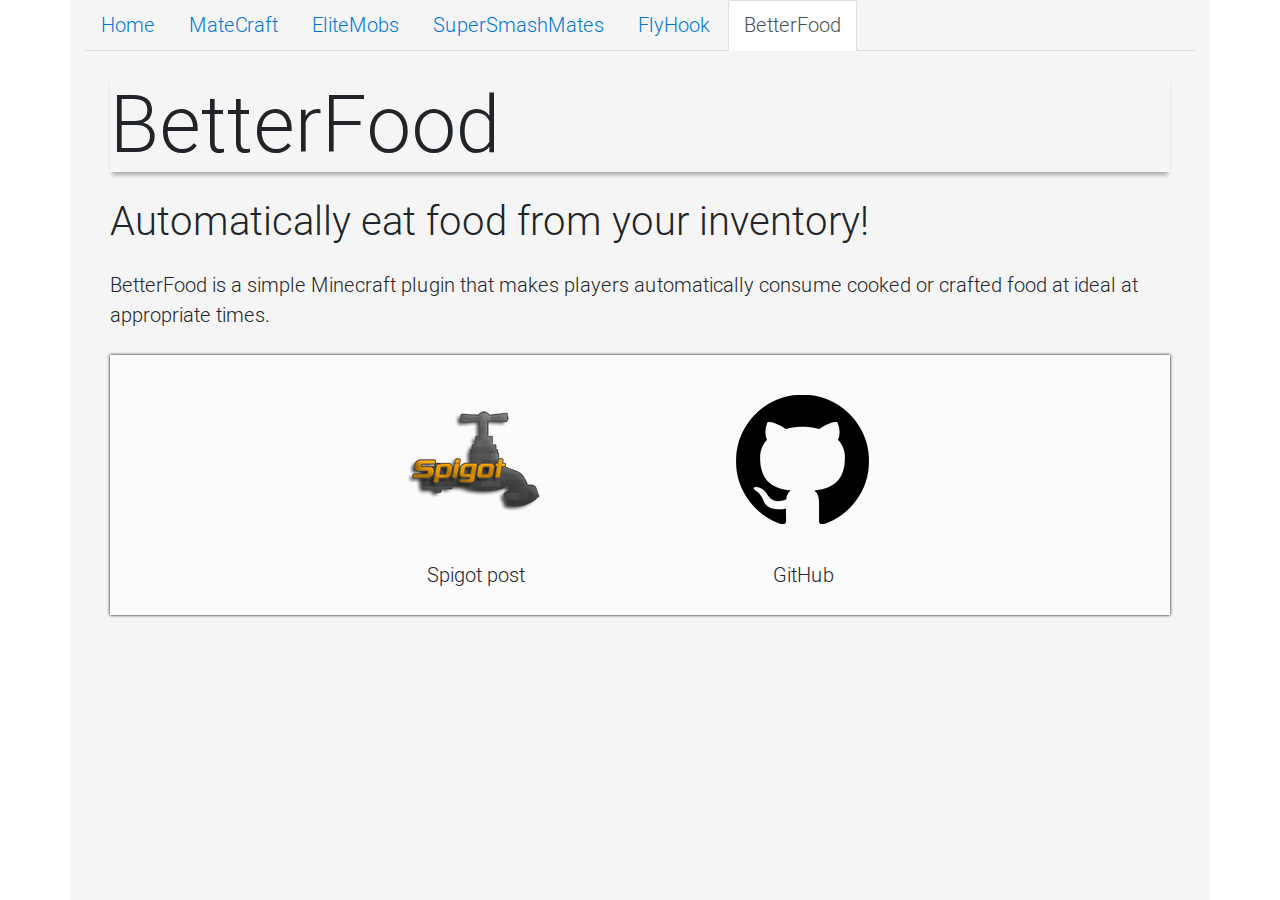
==== betterfood.html @ 5d68d2ce "Initial commit" ====
<!DOCTYPE html>
<html lang="en">
<head>
    <!-- Font -->
    <link rel="stylesheet" type="text/css" href="//fonts.googleapis.com/css?family=Open+Sans"/>
    <title>BetterFood</title>
    <meta charset="utf-8">
    <meta name="viewport" content="width=device-width, initial-scale=1">
    <link rel="stylesheet" href="https://maxcdn.bootstrapcdn.com/bootstrap/3.3.7/css/bootstrap.min.css">
    <script src="https://ajax.googleapis.com/ajax/libs/jquery/3.2.1/jquery.min.js"></script>
    <script src="https://maxcdn.bootstrapcdn.com/bootstrap/3.3.7/js/bootstrap.min.js"></script>

    <!-- Font Awesome -->
    <link rel="stylesheet" href="https://maxcdn.bootstrapcdn.com/font-awesome/4.7.0/css/font-awesome.min.css">
    <!-- Bootstrap core CSS -->
    <link href="css/bootstrap.min.css" rel="stylesheet">
    <!-- Material Design Bootstrap -->
    <link href="css/mdb.min.css" rel="stylesheet">
    <!-- Your custom styles (optional) -->
    <link href="css/style.css" rel="stylesheet">

    <!-- Custom stylesheet -->
    <link rel="stylesheet" type="text/css" href="maincss.css">
</head>
<body>
<div class="container">
    <ul class="nav nav-tabs">
        <li class="nav-item"> <a class="nav-link" href="index.html">Home</a> </li>
        <li class="nav-item"> <a class="nav-link" href="matecraft.html">MateCraft</a> </li>
        <li class="nav-item"> <a class="nav-link" href="elitemobs.html">EliteMobs</a> </li>
        <li class="nav-item"> <a class="nav-link" href="supersmashmates.html">SuperSmashMates</a> </li>
        <li class="nav-item"> <a class="nav-link" href="flyhook.html">FlyHook</a> </li>
        <li class="nav-item"> <a class="nav-link active" href="betterfood.html">BetterFood</a> </li>
    </ul>
    <h1>BetterFood</h1>
    <h2>Automatically eat food from your inventory!</h2>
    <p>BetterFood is a simple Minecraft plugin that makes players automatically consume cooked or crafted food at ideal at appropriate times.</p>
    <div id="links">
        <div class="row links-inner">
            <div class="col-sm-2"> <a href="https://www.spigotmc.org/resources/betterfood.50469/" target="_blank"><img src="img/spigot.png" class="hoverable" alt="Spigot Post"></a>
                <p>Spigot post</p>
            </div>
            <div class="col-sm-2"> <a href="https://github.com/MagmaGuy/BetterFood" target="_blank"><img src="img/github.png" class="hoverable" alt="Github post"></a>
                <p>GitHub</p>
            </div>
        </div>
    </div>
</div>
</body>
</html>
---- css/style.css ----
/* Your custom styles */
---- maincss.css ----
@charset "utf-8";
/* CSS Document */

html {
	font-family: "Open Sans";
	height: 100%;
}
body {
	height: inherit;
}
body h1 {
	box-shadow: 0px 5px 4px -2px rgba(0,0,0,0.3);
	margin:25px;
	font-size: 80px;
}
body h2{
	margin: 25px;
	font-size: 40px;
}
body p {
	margin: 25px;
	font-size: 20px;
}
.nav {
	font-size: 20px;
}
.container {
	background-color: whitesmoke;
	height: inherit;
	width: 100%;
}
#links {
	padding-top: 30px;
	box-shadow: 0px 0px 3px black;
	background-color: #FBFBFB;
	margin: 25px;
}
.links-inner {
	display: flex;
	flex-wrap: wrap;
	justify-content: space-evenly;
}
.links-inner p {
	text-align: center;
}
.links-inner a {
	display: block;
	text-align: center;
}
#cardContainer {
	display: flex;
	flex-wrap: wrap;
	justify-content: space-evenly;
    padding: 5px;
	padding-bottom: 25px;
}
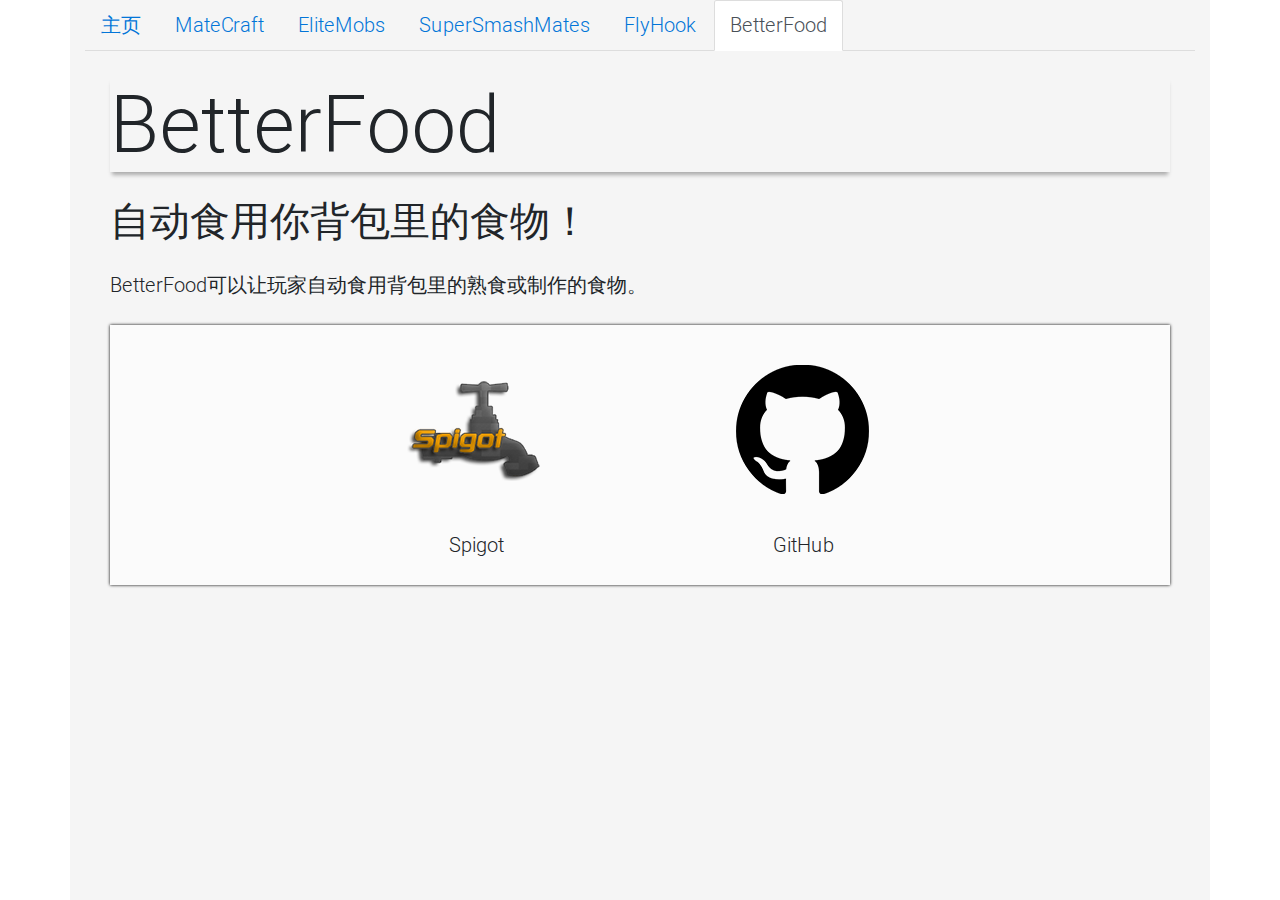
==== commit a82c2d45: "Add files via upload" ====
--- a/betterfood.html
+++ b/betterfood.html
@@ -1,5 +1,5 @@
 <!DOCTYPE html>
-<html lang="en">
+<html lang="cn">
 <head>
     <!-- Font -->
     <link rel="stylesheet" type="text/css" href="//fonts.googleapis.com/css?family=Open+Sans"/>
@@ -25,7 +25,7 @@
 <body>
 <div class="container">
     <ul class="nav nav-tabs">
-        <li class="nav-item"> <a class="nav-link" href="index.html">Home</a> </li>
+        <li class="nav-item"> <a class="nav-link" href="index.html">主页</a> </li>
         <li class="nav-item"> <a class="nav-link" href="matecraft.html">MateCraft</a> </li>
         <li class="nav-item"> <a class="nav-link" href="elitemobs.html">EliteMobs</a> </li>
         <li class="nav-item"> <a class="nav-link" href="supersmashmates.html">SuperSmashMates</a> </li>
@@ -33,12 +33,12 @@
         <li class="nav-item"> <a class="nav-link active" href="betterfood.html">BetterFood</a> </li>
     </ul>
     <h1>BetterFood</h1>
-    <h2>Automatically eat food from your inventory!</h2>
-    <p>BetterFood is a simple Minecraft plugin that makes players automatically consume cooked or crafted food at ideal at appropriate times.</p>
+    <h2>自动食用你背包里的食物！</h2>
+    <p>BetterFood可以让玩家自动食用背包里的熟食或制作的食物。</p>
     <div id="links">
         <div class="row links-inner">
             <div class="col-sm-2"> <a href="https://www.spigotmc.org/resources/betterfood.50469/" target="_blank"><img src="img/spigot.png" class="hoverable" alt="Spigot Post"></a>
-                <p>Spigot post</p>
+                <p>Spigot</p>
             </div>
             <div class="col-sm-2"> <a href="https://github.com/MagmaGuy/BetterFood" target="_blank"><img src="img/github.png" class="hoverable" alt="Github post"></a>
                 <p>GitHub</p>
